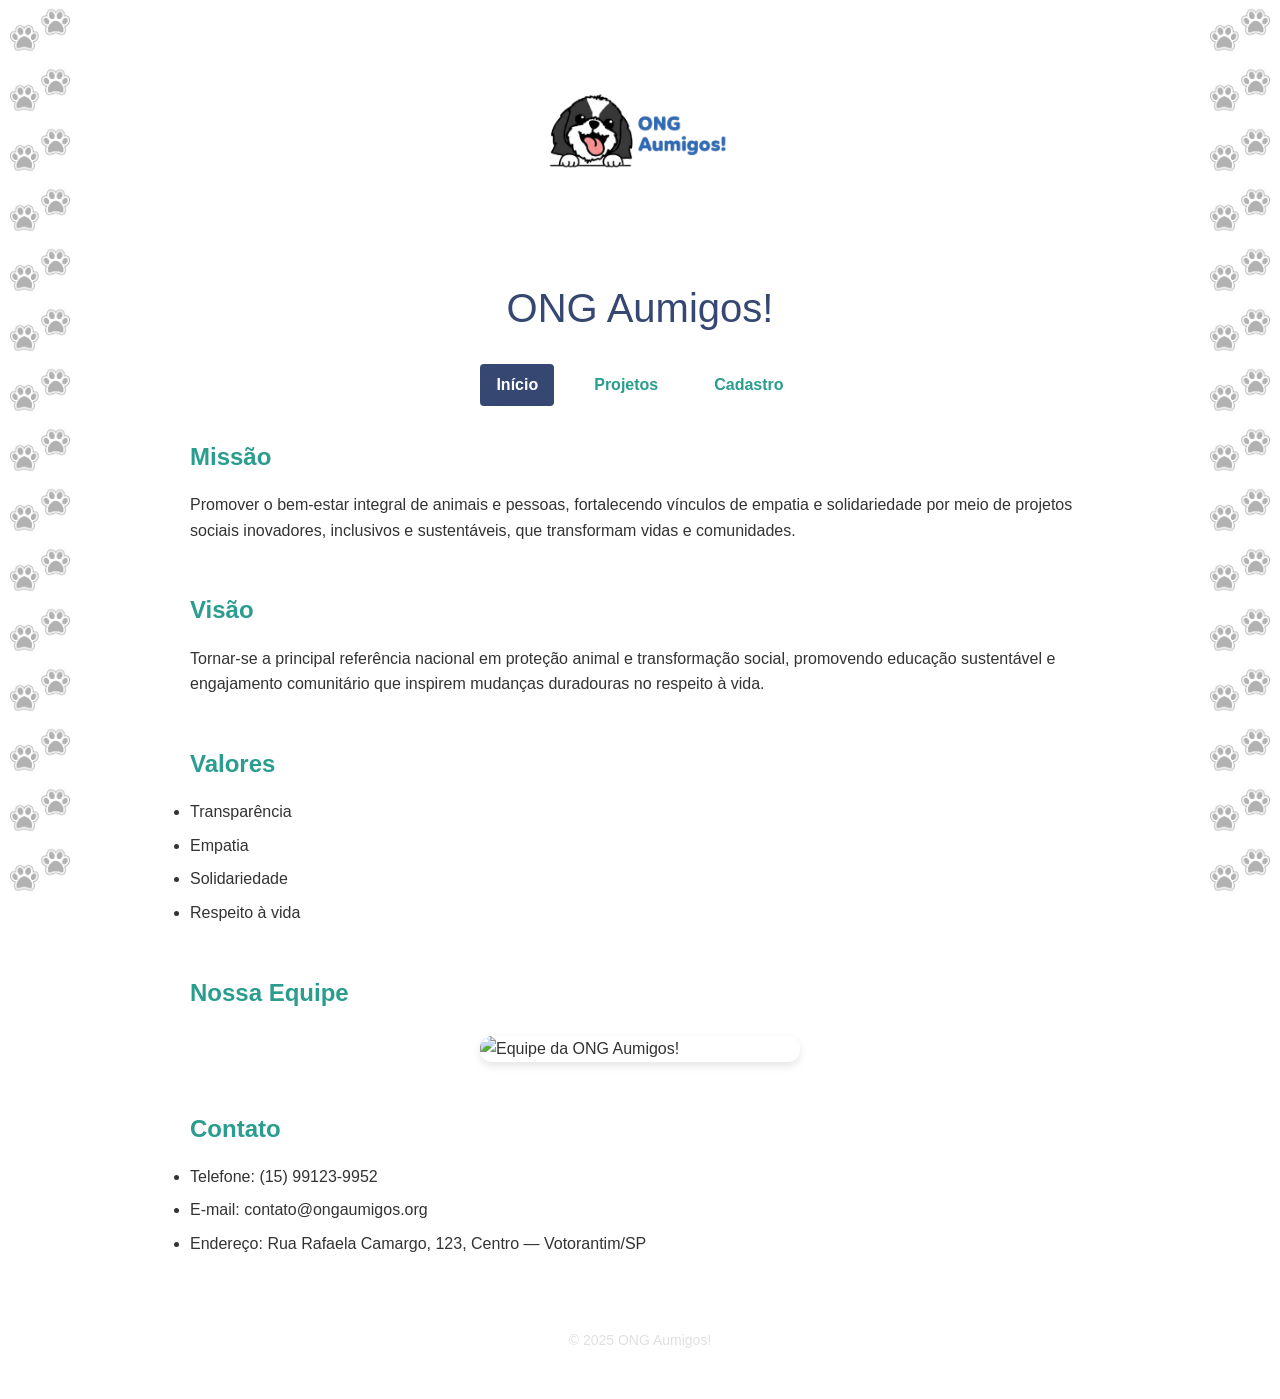
==== index.html @ e33ae177 "feat: adiciona fase 4 com deploy e documentação final" ====
<!DOCTYPE html>
<html lang="pt-br">
<head>
  <meta charset="UTF-8">
  <title>ONG Aumigos! | Início</title>
  <meta name="viewport" content="width=device-width, initial-scale=1.0">
  <meta name="description" content="Conheça a ONG Aumigos!, missão, visão, valores e oportunidades de engajamento.">
  <link rel="stylesheet" href="assets/css/estilo.css">
  <link rel="stylesheet" href="assets/css/componentes.css">
  <link rel="stylesheet" href="assets/css/spa-validation.css">


</head>
<body>
  <header>
    <img src="assets/images/logo-ong-aumigos.png" alt="Logo ONG Aumigos!" width="150">
    <h1>ONG Aumigos!</h1>
    
    <nav>
      <ul>
        <li><a href="#" data-page="index" class="active">Início</a></li>
        <li><a href="#" data-page="projetos">Projetos</a></li>
        <li><a href="#" data-page="cadastro">Cadastro</a></li>
      </ul>
    </nav>
  </header>

  <main id="app-content">
    <section>
      <h2>Missão</h2>
      <p>Promover o bem-estar integral de animais e pessoas, fortalecendo vínculos de empatia e solidariedade por meio de projetos sociais inovadores, inclusivos e sustentáveis, que transformam vidas e comunidades.</p>
      
      <h2>Visão</h2>
      <p>Tornar-se a principal referência nacional em proteção animal e transformação social, promovendo educação sustentável e engajamento comunitário que inspirem mudanças duradouras no respeito à vida.</p>
      
      <h2>Valores</h2>
      <ul>
        <li>Transparência</li>
        <li>Empatia</li>
        <li>Solidariedade</li>
        <li>Respeito à vida</li>
      </ul>
      
      <h2>Nossa Equipe</h2>
      <img src="assets/images/equipe.jpg" alt="Equipe da ONG Aumigos!" width="400">
    </section>
    
    <section>
      <h2>Contato</h2>
      <ul>
        <li>Telefone: (15) 99123-9952</li>
        <li>E-mail: contato@ongaumigos.org</li>
        <li>Endereço: Rua Rafaela Camargo, 123, Centro — Votorantim/SP</li>
      </ul>
    </section>
  </main>

  <footer>
    <p>&copy; 2025 ONG Aumigos!</p>
  </footer>

  <script src="assets/js/main.js"></script>
  <script src="assets/js/spa.js"></script>
  <script src="assets/js/form-validation.js"></script>
  <script src="assets/js/templates.js"></script>

</body>
</html>
---- assets/css/estilo.css ----
/**
 * style.css
 * CSS Unificado para ONG Aumigos! (SPA)
 * Contém estilos base e específicos para index, projetos e cadastro.
 */

/* ========================================================================= */
/* 1. ESTILOS GLOBAIS (BASE) - Aplicáveis a todas as páginas                  */
/* ========================================================================= */

@font-face {
  font-family: 'Lemon Milk';
  src: url('../fonts/LEMONMILK-Medium.otf') format('opentype');
  font-weight: 500;
  font-style: normal;
}

/* Variáveis para Design System */
:root {
  --cor-primaria: #364872;
  --cor-secundaria: #2a9d8f;
  --cor-terciaria: #f5f5f5;
  --cor-quaternaria: #e0e0e0;
  --cor-quinta: #333333;
  --cor-fundo: #ffffff;
  
  /* Variáveis de validação adicionadas para consistência */
  --cor-error: #e63946;
  --cor-success: #2a9d8f;
  --cor-text-secondary: #626c7c;

  --fonte-lemonmilk: 'Lemon Milk', sans-serif;
  --fonte-base: 'Segoe UI', Tahoma, Geneva, Verdana, sans-serif;
  --fonte-xs: 0.75rem;
  --fonte-sm: 0.875rem;
  --fonte-md: 1rem;
  --fonte-lg: 1.25rem;
  --fonte-xl: 1.5rem;

  --espaco-4: 4px; 
  --espaco-8: 8px;
  --espaco-16: 16px;
  --espaco-24: 24px;
  --espaco-32: 32px;
  --espaco-48: 48px;
  --espaco-64: 64px;
}

/* Reset */
* {
  box-sizing: border-box;
  margin: 0;
  padding: 0;
}

body {
  font-family: var(--fonte-base);
  font-size: var(--fonte-md);
  background-color: var(--cor-fundo);
  color: var(--cor-quinta);
  line-height: 1.6;
  padding: var(--espaco-24);
  position: relative;
}

/* Marcas de pata laterais - padrão vertical */
body::before, body::after {
  content: "";
  position: fixed;
  top: 0;
  width: 80px;
  height: 100vh;
  background-image: url('../images/marca-pata.png');
  background-repeat: repeat-y;
  background-position: center;
  background-size: 60px auto;
  opacity: 0.3;
  filter: brightness(0.6);
  pointer-events: none;
  z-index: 0;
}

body::before { left: 0; }
body::after { right: 0; }

main, header, footer {
  position: relative;
  z-index: 1;
}

/* Título principal */
h1 {
  font-family: var(--fonte-lemonmilk);
  color: var(--cor-primaria);
  text-align: center;
  font-weight: 500;
  font-size: 2.5rem;
  margin-bottom: var(--espaco-24);
}

/* Logo centralizada */
header img {
  display: block;
  margin: 0 auto var(--espaco-32);
  max-width: 220px;
  width: 100%;
}

/* Footer */
footer {
  text-align: center;
  color: var(--cor-quaternaria);
  font-size: var(--fonte-sm);
  padding: var(--espaco-24) 0;
  margin-top: var(--espaco-32);
  background-color: var(--cor-fundo);
}


/* ========================================================================= */
/* 2. ESTILOS ESPECÍFICOS DA PÁGINA INDEX E PROJETOS                         */
/* ========================================================================= */

/* Container de seção (Usado em Index e Projetos) */
main section {
  max-width: 900px;
  margin: 0 auto var(--espaco-48);
}

main section h2 {
  font-size: var(--fonte-xl);
  font-weight: 700;
  margin-bottom: var(--espaco-16);
  color: var(--cor-secundaria);
}

main section p,
main section ul {
  font-size: var(--fonte-md);
  margin-bottom: var(--espaco-16);
}

main section ul li {
  margin-bottom: var(--espaco-8);
}

/* Imagens institucionais (Usadas em Index) */
main section img {
  display: block;
  margin: var(--espaco-24) auto;
  max-width: 320px; /* Estilo do Index */
  width: 100%;
  border-radius: 12px;
  box-shadow: 0 4px 8px rgba(0,0,0,0.10);
}

/* Estilos Adicionais do Projetos */
main section h3 {
  font-size: var(--fonte-lg);
  margin-top: var(--espaco-24);
  margin-bottom: var(--espaco-8);
  color: var(--cor-primaria);
  font-weight: 600;
}

/* Estilos para Vídeos do Projetos */
main section video {
  display: block;
  margin: var(--espaco-24) auto;
  max-width: 400px; /* Mais largo que a imagem padrão */
  width: 100%;
  border-radius: 12px;
  box-shadow: 0 4px 8px rgba(0,0,0,0.10);
}


/* ========================================================================= */
/* 3. ESTILOS ESPECÍFICOS DA PÁGINA CADASTRO (FORMULÁRIO)                    */
/* ========================================================================= */

/* Imagem do cachorro com óculos (Cadastro) */
main > img {
  display: block;
  margin: 0 auto var(--espaco-24);
  max-width: 320px;
  width: 100%;
  border-radius: 12px;
  box-shadow: 0 4px 8px rgba(0,0,0,0.10);
}

/* Container do Formulário */
form[data-validate-form] {
  max-width: 600px;
  margin: 0 auto var(--espaco-32);
  background: var(--cor-terciaria);
  padding: var(--espaco-24);
  border-radius: 12px;
  box-shadow: 0 4px 10px rgba(0,0,0,0.08);
}

fieldset {
  border: 1px solid var(--cor-quaternaria);
  border-radius: 8px;
  margin-bottom: var(--espaco-24);
  padding: var(--espaco-16);
  min-width: 0;
}

legend {
  font-size: var(--fonte-lg);
  font-weight: 700;
  color: var(--cor-secundaria);
  padding: 0 8px;
}

label {
  display: block;
  margin-bottom: var(--espaco-8);
  font-weight: 600;
  color: var(--cor-quinta);
  font-size: var(--fonte-md);
}

input[type="text"],
input[type="email"],
input[type="date"],
input[type="tel"],
select {
  width: 100%;
  padding: var(--espaco-8);
  border: 1px solid var(--cor-quaternaria);
  border-radius: 6px;
  font-size: var(--fonte-md);
  margin-bottom: var(--espaco-16);
  transition: border-color 0.3s ease;
  font-family: var(--fonte-base);
  background: #fff;
  box-sizing: border-box;
  display: block;
}

input:focus,
select:focus {
  border-color: var(--cor-primaria);
  outline: none;
}

button[type="submit"] {
  background-color: var(--cor-primaria);
  color: white;
  font-weight: 700;
  font-size: var(--fonte-md);
  border: none;
  padding: var(--espaco-8) var(--espaco-24);
  border-radius: 8px;
  cursor: pointer;
  transition: background-color 0.3s ease;
  margin-top: var(--espaco-16);
  display: block;
  width: 100%;
  max-width: 220px;
  margin-left: auto;
  margin-right: auto;
}

button[type="submit"]:hover,
button[type="submit"]:focus {
  background-color: var(--cor-secundaria);
  outline: none;
}


/* ========================================================================= */
/* 4. ESTILOS RESPONSIVOS (@MEDIA)                                           */
/* ========================================================================= */

@media (max-width: 768px) {
  /* Estilos Globais */
  body {
    padding: var(--espaco-16);
  }
  h1 {
    font-size: 1.5rem;
  }
  body::before, body::after {
    width: 40px;
    background-size: 30px auto;
  }

  /* Estilos Específicos de Conteúdo (Index/Projetos) */
  main section {
    padding: 0 var(--espaco-16);
  }
  main section img, 
  main section video,
  main > img /* Imagem do Cadastro */ {
    max-width: 220px;
  }

  /* Estilos Específicos de Formulário (Cadastro) */
  form[data-validate-form] {
    padding: var(--espaco-16);
  }
}
---- assets/css/componentes.css ----
/* Navbar principal com submenu dropdown feito com CSS */
header nav {
  position: relative;
}

/* Lista principal */
header nav ul {
  display: flex;
  justify-content: center;
  /* CORREÇÃO: Usando variáveis */
  gap: var(--espaco-24);
  list-style: none;
  padding-left: 0;
  /* CORREÇÃO: Usando variáveis */
  margin-bottom: var(--espaco-32);
}

header nav ul li {
  position: relative;
}

header nav ul li a {
  text-decoration: none;
  color: var(--cor-secundaria);
  font-weight: 600;
  /* CORREÇÃO: Usando variáveis */
  padding: var(--espaco-8) var(--espaco-16);
  display: inline-block;
  border-radius: 4px;
  transition: background-color 0.3s ease;
}

/* Efeito hover e foco nos links */
header nav ul li a:hover,
header nav ul li a:focus {
  background-color: var(--cor-primaria);
  color: white;
  outline: none;
}

/* Link ativo na navegação - Centralizado aqui */
header nav ul li a.active {
  background-color: var(--cor-primaria);
  color: #fff;
}

/* Submenu dropdown */
header nav ul li ul.submenu {
  display: none;
  position: absolute;
  top: 100%;
  left: 0;
  background: var(--cor-fundo);
  border-radius: 8px;
  box-shadow: 0 4px 8px rgba(0,0,0,0.1);
  min-width: 160px;
  padding: 8px 0;
  z-index: 100;
}

header nav ul li:hover > ul.submenu,
header nav ul li:focus-within > ul.submenu {
  display: block;
}

header nav ul li ul.submenu li a {
  padding: 8px 20px;
  color: var(--cor-quinta);
  display: block;
}

/* Hover e foco submenu */
header nav ul li ul.submenu li a:hover,
header nav ul li ul.submenu li a:focus {
  background-color: var(--cor-secundaria);
  color: white;
}

/* Menu hambúrguer mobile (CSS checkbox hack) */
.menu-toggle {
  display: none;
}

.menu-toggle-label {
  display: none;
  position: absolute;
  top: 18px;
  right: 20px;
  width: 30px;
  height: 25px;
  cursor: pointer;
  flex-direction: column;
  justify-content: space-between;
  z-index: 250;
}

.menu-toggle-label span {
  display: block;
  height: 3px;
  background-color: var(--cor-secundaria);
  border-radius: 3px;
  transition: all 0.3s ease;
}

/* Mostrar menu e transformar ícone ao clicar */
.menu-toggle:checked + .menu-toggle-label + nav ul {
  display: flex !important;
}

.menu-toggle:checked + .menu-toggle-label span:nth-child(1) {
  transform: rotate(45deg) translate(5px, 5px);
}

.menu-toggle:checked + .menu-toggle-label span:nth-child(2) {
  opacity: 0;
}

.menu-toggle:checked + .menu-toggle-label span:nth-child(3) {
  transform: rotate(-45deg) translate(5px, -5px);
}

/* CSS mobile */
@media (max-width: 768px) {
  header nav ul {
    display: none !important;
    flex-direction: column;
    position: absolute;
    top: 60px;
    right: 20px;
    background: var(--cor-fundo);
    border-radius: 10px;
    padding: 16px;
    box-shadow: 0 6px 12px rgba(0,0,0,0.15);
    width: 180px;
  }
  header nav ul li ul.submenu {
    position: static;
    box-shadow: none;
    padding-left: 20px;
    background: none;
    border-radius: 0;
  }
  .menu-toggle-label {
    display: flex;
  }
}

/* Botões com estados */
button,
input[type="submit"] {
  background-color: var(--cor-primaria);
  color: white;
  border: none;
  padding: var(--espaco-8) var(--espaco-24);
  font-weight: 700;
  font-size: var(--fonte-md);
  border-radius: 6px;
  cursor: pointer;
  transition: background-color 0.3s ease;
}

button:hover,
button:focus,
input[type="submit"]:hover,
input[type="submit"]:focus {
  background-color: var(--cor-secundaria);
  outline: none;
}

button:active,
input[type="submit"]:active {
  background-color: var(--cor-primaria);
  filter: brightness(0.85);
}

button:disabled,
input[type="submit"]:disabled {
  background-color: var(--cor-quaternaria);
  cursor: not-allowed;
}

/* Validação visual em formulários */
input:invalid {
  border-color: #e63946;
}
input:valid {
  border-color: var(--cor-primaria);
}

/* Alertas */
.alert {
  padding: 16px;
  border-radius: 6px;
  background-color: #f8d7da;
  color: #721c24;
  border: 1px solid #f5c6cb;
  margin-bottom: var(--espaco-24);
}

/* Toasts */
.toast {
  position: fixed;
  bottom: var(--espaco-24);
  right: var(--espaco-24);
  background-color: #d1ecf1;
  color: #0c5460;
  padding: 12px 20px;
  border-radius: 8px;
  box-shadow: 0 2px 8px rgba(0,0,0,0.15);
}

/* Modal com CSS :target */
.modal {
  display: none;
  position: fixed;
  top: 0; left: 0;
  width: 100%; height: 100%;
  background: rgba(0,0,0,0.5);
  justify-content: center;
  align-items: center;
  z-index: 200;
}

.modal:target {
  display: flex;
}

.modal-content {
  background: white;
  padding: var(--espaco-24);
  border-radius: 12px;
  max-width: 500px;
  width: 90%;
  box-shadow: 0 6px 12px rgba(0,0,0,0.25);
}

/* Badges e tags estilizadas */
.badge,
.tag {
  display: inline-block;
  padding: 4px 12px;
  margin: 4px 4px 4px 0;
  font-size: 0.875rem;
  font-weight: 600;
  border-radius: 20px;
  color: white;
  background-color: var(--cor-secundaria);
  user-select: none;
  transition: background-color 0.3s ease;
}

.badge:hover,
.tag:hover {
  background-color: var(--cor-primaria);
  cursor: default;
}
---- assets/css/spa-validation.css ----
/* Estilos para mensagens de erro de validação e componentes SPA */

/* Mensagens de erro em campos de formulário */
input.error,
select.error,
textarea.error {
  border-color: var(--cor-error, #e63946) !important;
  background-color: rgba(230, 57, 70, 0.05);
}

.error-message {
  display: block;
  color: var(--cor-error, #e63946);
  font-size: var(--fonte-sm, 0.875rem);
  margin-top: var(--espaco-4, 4px);
  margin-bottom: var(--espaco-8, 8px);
  font-weight: 500;
  animation: slideDown 0.3s ease;
}

@keyframes slideDown {
  from {
    opacity: 0;
    transform: translateY(-10px);
  }
  to {
    opacity: 1;
    transform: translateY(0);
  }
}

/* Loading do SPA */
.loading {
  display: flex;
  align-items: center;
  justify-content: center;
  min-height: 400px;
  font-size: var(--fonte-lg, 1.25rem);
  color: var(--cor-text-secondary, #626c7c);
}

.loading::after {
  content: '';
  width: 40px;
  height: 40px;
  margin-left: 16px;
  border: 4px solid var(--cor-quaternaria, #e0e0e0);
  border-top-color: var(--cor-primaria, #364872);
  border-radius: 50%;
  animation: spin 0.8s linear infinite;
}

@keyframes spin {
  to {
    transform: rotate(360deg);
  }
}

/* Erro de página não encontrada */
.error-page {
  display: flex;
  flex-direction: column;
  align-items: center;
  justify-content: center;
  min-height: 400px;
  text-align: center;
  color: var(--cor-error, #e63946);
  font-size: var(--fonte-xl, 1.5rem);
  font-weight: 600;
}

/* Link ativo na navegação */
nav a.active {
  background-color: var(--cor-primaria, #364872);
  color: white;
}

/* Transições suaves entre páginas */
#app-content,
main {
  animation: fadeIn 0.4s ease;
}

@keyframes fadeIn {
  from {
    opacity: 0;
    transform: translateY(10px);
  }
  to {
    opacity: 1;
    transform: translateY(0);
  }
}

/* Estilo de sucesso para campos válidos */
input:not(.error):valid,
select:not(.error):valid {
  border-color: var(--cor-success, #2a9d8f);
}

/* Feedback visual ao focar campo com erro */
input.error:focus,
select.error:focus,
textarea.error:focus {
  box-shadow: 0 0 0 3px rgba(230, 57, 70, 0.2);
  outline: none;
}

/* Mensagem de sucesso (opcional para feedback positivo) */
.success-message {
  display: block;
  color: var(--cor-success, #2a9d8f);
  font-size: var(--fonte-sm, 0.875rem);
  margin-top: var(--espaco-4, 4px);
  margin-bottom: var(--espaco-8, 8px);
  font-weight: 500;
}

/* Botão de submit desabilitado durante validação */
button[type="submit"]:disabled {
  opacity: 0.6;
  cursor: not-allowed;
  pointer-events: none;
}

/* Responsividade */
@media (max-width: 768px) {
  .error-message {
    font-size: var(--fonte-xs, 0.75rem);
  }

  .loading {
    min-height: 300px;
    font-size: var(--fonte-md, 1rem);
  }

  .loading::after {
    width: 30px;
    height: 30px;
    margin-left: 12px;
  }
}
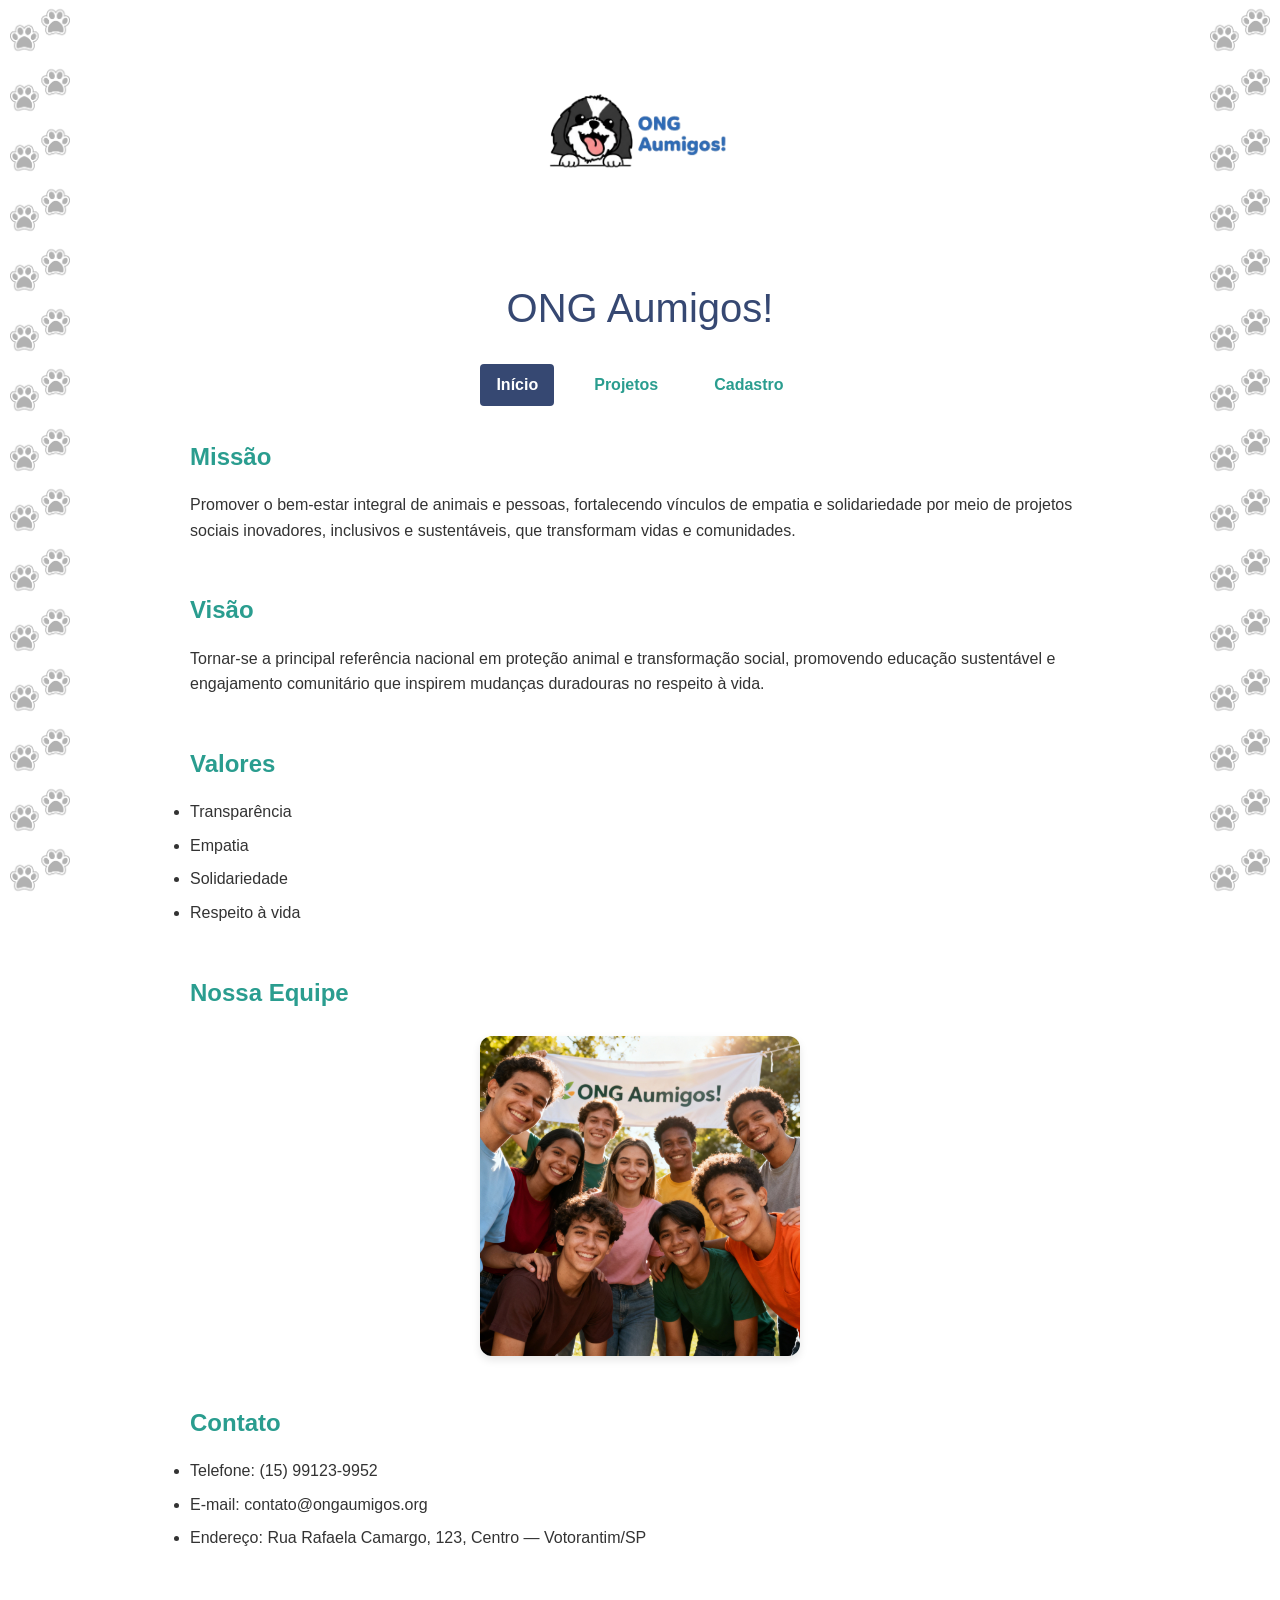
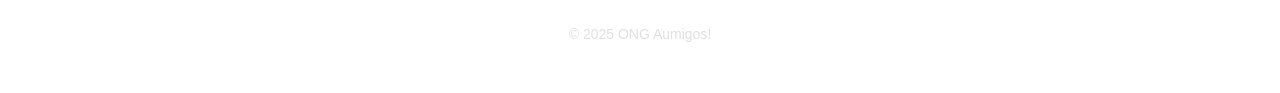
==== commit 08c98124: "feat: atualiza menu hamburguer" ====
--- a/index.html
+++ b/index.html
@@ -16,13 +16,15 @@
     <img src="assets/images/logo-ong-aumigos.png" alt="Logo ONG Aumigos!" width="150">
     <h1>ONG Aumigos!</h1>
     
-    <nav>
-      <ul>
-        <li><a href="#" data-page="index" class="active">Início</a></li>
+    <nav class="nav">
+      <button class="menu-toggle" aria-label="Abrir menu">&#9776;</button>
+        <ul class="nav-list">
+        <li><a href="#" data-page="index">Início</a></li>
         <li><a href="#" data-page="projetos">Projetos</a></li>
         <li><a href="#" data-page="cadastro">Cadastro</a></li>
-      </ul>
+        </ul>
     </nav>
+
   </header>
 
   <main id="app-content">
--- a/assets/css/estilo.css
+++ b/assets/css/estilo.css
@@ -1,5 +1,5 @@
 /**
- * style.css
+ * estilo.css
  * CSS Unificado para ONG Aumigos! (SPA)
  * Contém estilos base e específicos para index, projetos e cadastro.
  */
@@ -301,4 +301,48 @@
   form[data-validate-form] {
     padding: var(--espaco-16);
   }
+.nav {
+  position: relative;
+}
+.menu-toggle {
+  display: none;
+  font-size: 2.2rem;
+  background: none;
+  border: none;
+  cursor: pointer;
+  color: var(--cor-primaria, #364872);
+}
+.nav-list {
+  display: flex;
+  gap: 18px;
+  list-style: none;
+  padding: 0;
+}
+@media (max-width: 700px) {
+  .menu-toggle {
+    display: block;
+    position: absolute;
+    right: 15px;
+    top: 10px;
+    z-index: 2;
+  }
+  .nav-list {
+    display: none;
+    flex-direction: column;
+    background: #fff;
+    position: absolute;
+    width: 100%;
+    left: 0;
+    top: 52px;
+    border-bottom: 1px solid #eee;
+    box-shadow: 0 8px 16px rgba(0,0,0,0.08);
+  }
+  .nav-list.open {
+    display: flex;
+  }
+  .nav-list li {
+    margin: 12px 0;
+    text-align: center;
+  }
+}
 }
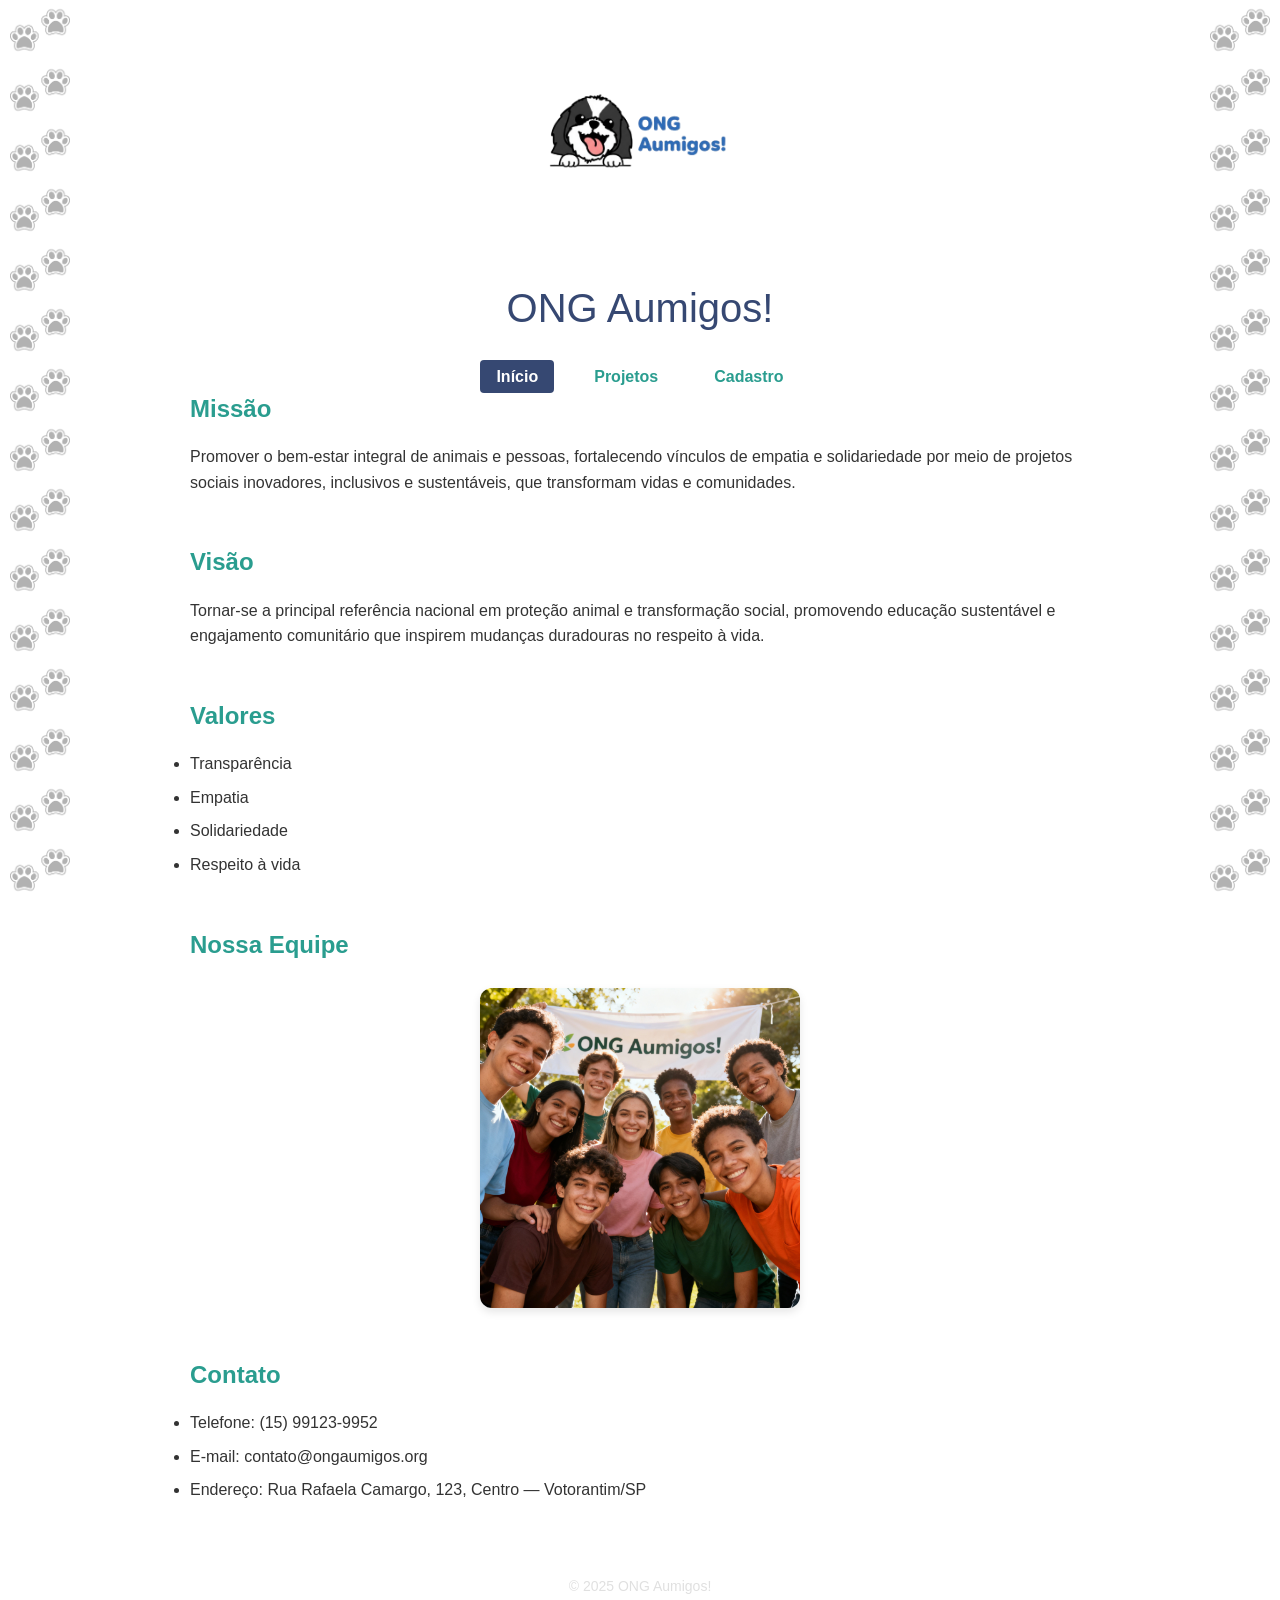
==== commit 0d9e6c37: "Atualiza index.html e arquivos da pasta assets" ====
--- a/index.html
+++ b/index.html
@@ -5,36 +5,41 @@
   <title>ONG Aumigos! | Início</title>
   <meta name="viewport" content="width=device-width, initial-scale=1.0">
   <meta name="description" content="Conheça a ONG Aumigos!, missão, visão, valores e oportunidades de engajamento.">
+  
+  <!-- Estilos principais -->
   <link rel="stylesheet" href="assets/css/estilo.css">
   <link rel="stylesheet" href="assets/css/componentes.css">
   <link rel="stylesheet" href="assets/css/spa-validation.css">
+</head>
 
-
-</head>
 <body>
   <header>
-    <img src="assets/images/logo-ong-aumigos.png" alt="Logo ONG Aumigos!" width="150">
-    <h1>ONG Aumigos!</h1>
-    
-    <nav class="nav">
-      <button class="menu-toggle" aria-label="Abrir menu">&#9776;</button>
-        <ul class="nav-list">
-        <li><a href="#" data-page="index">Início</a></li>
-        <li><a href="#" data-page="projetos">Projetos</a></li>
-        <li><a href="#" data-page="cadastro">Cadastro</a></li>
-        </ul>
-    </nav>
+    <div class="header-container">
+      <img src="assets/images/logo-ong-aumigos.png" alt="Logo ONG Aumigos!" class="logo" width="150">
+      <h1>ONG Aumigos!</h1>
 
+     <!-- Wrapper do menu -->
+  <div class="menu-wrapper">
+    <button class="menu-toggle" aria-label="Abrir menu">☰</button>
+    <ul class="nav-list">
+      <li><a href="#" data-page="index" class="active">Início</a></li>
+      <li><a href="#" data-page="projetos">Projetos</a></li>
+      <li><a href="#" data-page="cadastro">Cadastro</a></li>
+    </ul>
+  </div>
+
+    </div>
   </header>
 
+  <!-- Conteúdo dinâmico da SPA -->
   <main id="app-content">
     <section>
       <h2>Missão</h2>
-      <p>Promover o bem-estar integral de animais e pessoas, fortalecendo vínculos de empatia e solidariedade por meio de projetos sociais inovadores, inclusivos e sustentáveis, que transformam vidas e comunidades.</p>
-      
+      <p>Promover o bem-estar integral de animais e pessoas, fortalecendo vínculos de empatia e solidariedade por meio de projetos sociais inovadores, inclusivos e sustentáveis.</p>
+
       <h2>Visão</h2>
-      <p>Tornar-se a principal referência nacional em proteção animal e transformação social, promovendo educação sustentável e engajamento comunitário que inspirem mudanças duradouras no respeito à vida.</p>
-      
+      <p>Tornar-se a principal referência nacional em proteção animal e transformação social, promovendo educação sustentável e engajamento comunitário.</p>
+
       <h2>Valores</h2>
       <ul>
         <li>Transparência</li>
@@ -42,17 +47,17 @@
         <li>Solidariedade</li>
         <li>Respeito à vida</li>
       </ul>
-      
+
       <h2>Nossa Equipe</h2>
       <img src="assets/images/equipe.jpg" alt="Equipe da ONG Aumigos!" width="400">
     </section>
-    
+
     <section>
       <h2>Contato</h2>
       <ul>
-        <li>Telefone: (15) 99123-9952</li>
-        <li>E-mail: contato@ongaumigos.org</li>
-        <li>Endereço: Rua Rafaela Camargo, 123, Centro — Votorantim/SP</li>
+        <li>📞 Telefone: (15) 99123-9952</li>
+        <li>📧 E-mail: contato@ongaumigos.org</li>
+        <li>📍 Endereço: Rua Rafaela Camargo, 123, Centro — Votorantim/SP</li>
       </ul>
     </section>
   </main>
@@ -61,10 +66,10 @@
     <p>&copy; 2025 ONG Aumigos!</p>
   </footer>
 
-  <script src="assets/js/main.js"></script>
+  <!-- Scripts principais (ordem importa) -->
+  <script src="assets/js/templates.js"></script>
   <script src="assets/js/spa.js"></script>
   <script src="assets/js/form-validation.js"></script>
-  <script src="assets/js/templates.js"></script>
-
+  <script src="assets/js/main.js"></script>
 </body>
-</html>+</html>
--- a/assets/css/estilo.css
+++ b/assets/css/estilo.css
@@ -5,7 +5,7 @@
  */
 
 /* ========================================================================= */
-/* 1. ESTILOS GLOBAIS (BASE) - Aplicáveis a todas as páginas                  */
+/* 1. ESTILOS GLOBAIS (BASE) - Aplicáveis a todas as páginas                 */
 /* ========================================================================= */
 
 @font-face {
@@ -15,7 +15,7 @@
   font-style: normal;
 }
 
-/* Variáveis para Design System */
+/* Variáveis de Design System */
 :root {
   --cor-primaria: #364872;
   --cor-secundaria: #2a9d8f;
@@ -23,8 +23,7 @@
   --cor-quaternaria: #e0e0e0;
   --cor-quinta: #333333;
   --cor-fundo: #ffffff;
-  
-  /* Variáveis de validação adicionadas para consistência */
+
   --cor-error: #e63946;
   --cor-success: #2a9d8f;
   --cor-text-secondary: #626c7c;
@@ -37,7 +36,7 @@
   --fonte-lg: 1.25rem;
   --fonte-xl: 1.5rem;
 
-  --espaco-4: 4px; 
+  --espaco-4: 4px;
   --espaco-8: 8px;
   --espaco-16: 16px;
   --espaco-24: 24px;
@@ -63,7 +62,7 @@
   position: relative;
 }
 
-/* Marcas de pata laterais - padrão vertical */
+/* Marcas de pata laterais */
 body::before, body::after {
   content: "";
   position: fixed;
@@ -99,7 +98,7 @@
 }
 
 /* Logo centralizada */
-header img {
+header img.logo {
   display: block;
   margin: 0 auto var(--espaco-32);
   max-width: 220px;
@@ -116,12 +115,61 @@
   background-color: var(--cor-fundo);
 }
 
-
-/* ========================================================================= */
-/* 2. ESTILOS ESPECÍFICOS DA PÁGINA INDEX E PROJETOS                         */
-/* ========================================================================= */
-
-/* Container de seção (Usado em Index e Projetos) */
+/* ========================================================================= */
+/* 2. ESTILOS DE NAVEGAÇÃO (HEADER)                                         */
+/* ========================================================================= */
+
+.nav {
+  position: relative;
+}
+
+.nav-list {
+  display: flex;
+  justify-content: center;
+  gap: var(--espaco-24);
+  list-style: none;
+  padding: 0;
+}
+
+.nav-list li a {
+  text-decoration: none;
+  color: var(--cor-secundaria);
+  font-weight: 600;
+  padding: var(--espaco-8) var(--espaco-16);
+  border-radius: 4px;
+  transition: background-color 0.3s ease;
+}
+
+.nav-list li a:hover,
+.nav-list li a:focus {
+  background-color: var(--cor-primaria);
+  color: white;
+  outline: none;
+}
+
+.nav-list li a.active {
+  background-color: var(--cor-primaria);
+  color: #fff;
+}
+
+/* Menu hamburger */
+.menu-toggle {
+  display: none;
+  font-size: 2rem;
+  background: none;
+  border: none;
+  cursor: pointer;
+  color: var(--cor-secundaria);
+  position: absolute;
+  top: 18px;
+  right: 20px;
+  z-index: 200;
+}
+
+/* ========================================================================= */
+/* 3. ESTILOS PARA SEÇÕES (INDEX / PROJETOS)                                */
+/* ========================================================================= */
+
 main section {
   max-width: 900px;
   margin: 0 auto var(--espaco-48);
@@ -144,17 +192,18 @@
   margin-bottom: var(--espaco-8);
 }
 
-/* Imagens institucionais (Usadas em Index) */
-main section img {
+/* Imagens e vídeos institucionais */
+main section img,
+main section video,
+main > img {
   display: block;
   margin: var(--espaco-24) auto;
-  max-width: 320px; /* Estilo do Index */
+  max-width: 320px;
   width: 100%;
   border-radius: 12px;
   box-shadow: 0 4px 8px rgba(0,0,0,0.10);
 }
 
-/* Estilos Adicionais do Projetos */
 main section h3 {
   font-size: var(--fonte-lg);
   margin-top: var(--espaco-24);
@@ -163,32 +212,10 @@
   font-weight: 600;
 }
 
-/* Estilos para Vídeos do Projetos */
-main section video {
-  display: block;
-  margin: var(--espaco-24) auto;
-  max-width: 400px; /* Mais largo que a imagem padrão */
-  width: 100%;
-  border-radius: 12px;
-  box-shadow: 0 4px 8px rgba(0,0,0,0.10);
-}
-
-
-/* ========================================================================= */
-/* 3. ESTILOS ESPECÍFICOS DA PÁGINA CADASTRO (FORMULÁRIO)                    */
-/* ========================================================================= */
-
-/* Imagem do cachorro com óculos (Cadastro) */
-main > img {
-  display: block;
-  margin: 0 auto var(--espaco-24);
-  max-width: 320px;
-  width: 100%;
-  border-radius: 12px;
-  box-shadow: 0 4px 8px rgba(0,0,0,0.10);
-}
-
-/* Container do Formulário */
+/* ========================================================================= */
+/* 4. ESTILOS DE FORMULÁRIO (CADASTRO)                                       */
+/* ========================================================================= */
+
 form[data-validate-form] {
   max-width: 600px;
   margin: 0 auto var(--espaco-32);
@@ -203,7 +230,6 @@
   border-radius: 8px;
   margin-bottom: var(--espaco-24);
   padding: var(--espaco-16);
-  min-width: 0;
 }
 
 legend {
@@ -235,8 +261,8 @@
   transition: border-color 0.3s ease;
   font-family: var(--fonte-base);
   background: #fff;
+  display: block;
   box-sizing: border-box;
-  display: block;
 }
 
 input:focus,
@@ -269,80 +295,65 @@
   outline: none;
 }
 
-
-/* ========================================================================= */
-/* 4. ESTILOS RESPONSIVOS (@MEDIA)                                           */
+/* ========================================================================= */
+/* 5. RESPONSIVIDADE                                                         */
 /* ========================================================================= */
 
 @media (max-width: 768px) {
-  /* Estilos Globais */
+
   body {
     padding: var(--espaco-16);
   }
+
   h1 {
     font-size: 1.5rem;
   }
+
   body::before, body::after {
     width: 40px;
     background-size: 30px auto;
   }
 
-  /* Estilos Específicos de Conteúdo (Index/Projetos) */
   main section {
     padding: 0 var(--espaco-16);
   }
+
   main section img, 
   main section video,
-  main > img /* Imagem do Cadastro */ {
+  main > img {
     max-width: 220px;
   }
 
-  /* Estilos Específicos de Formulário (Cadastro) */
   form[data-validate-form] {
     padding: var(--espaco-16);
   }
-.nav {
-  position: relative;
-}
-.menu-toggle {
-  display: none;
-  font-size: 2.2rem;
-  background: none;
-  border: none;
-  cursor: pointer;
-  color: var(--cor-primaria, #364872);
-}
-.nav-list {
-  display: flex;
-  gap: 18px;
-  list-style: none;
-  padding: 0;
-}
-@media (max-width: 700px) {
+
+  /* Menu mobile */
   .menu-toggle {
     display: block;
-    position: absolute;
-    right: 15px;
-    top: 10px;
-    z-index: 2;
-  }
+  }
+
   .nav-list {
     display: none;
     flex-direction: column;
-    background: #fff;
     position: absolute;
+    top: 60px;
+    left: 0;
     width: 100%;
-    left: 0;
-    top: 52px;
-    border-bottom: 1px solid #eee;
+    background: var(--cor-fundo);
+    border-bottom: 1px solid var(--cor-quaternaria);
     box-shadow: 0 8px 16px rgba(0,0,0,0.08);
-  }
+    padding: 16px 0;
+    z-index: 201;
+  }
+
   .nav-list.open {
     display: flex;
   }
+
   .nav-list li {
     margin: 12px 0;
     text-align: center;
   }
-}
-}+
+}
--- a/assets/css/componentes.css
+++ b/assets/css/componentes.css
@@ -1,17 +1,20 @@
-/* Navbar principal com submenu dropdown feito com CSS */
+/* ========================================================================= */
+/* COMPONENTES.CSS - ONG Aumigos!                                            */
+/* ========================================================================= */
+
+/* =========================== */
+/* 1. NAVBAR E SUBMENU         */
+/* =========================== */
 header nav {
   position: relative;
 }
 
-/* Lista principal */
 header nav ul {
   display: flex;
   justify-content: center;
-  /* CORREÇÃO: Usando variáveis */
   gap: var(--espaco-24);
   list-style: none;
   padding-left: 0;
-  /* CORREÇÃO: Usando variáveis */
   margin-bottom: var(--espaco-32);
 }
 
@@ -23,14 +26,12 @@
   text-decoration: none;
   color: var(--cor-secundaria);
   font-weight: 600;
-  /* CORREÇÃO: Usando variáveis */
   padding: var(--espaco-8) var(--espaco-16);
   display: inline-block;
   border-radius: 4px;
   transition: background-color 0.3s ease;
 }
 
-/* Efeito hover e foco nos links */
 header nav ul li a:hover,
 header nav ul li a:focus {
   background-color: var(--cor-primaria);
@@ -38,10 +39,9 @@
   outline: none;
 }
 
-/* Link ativo na navegação - Centralizado aqui */
 header nav ul li a.active {
   background-color: var(--cor-primaria);
-  color: #fff;
+  color: white;
 }
 
 /* Submenu dropdown */
@@ -69,83 +69,86 @@
   display: block;
 }
 
-/* Hover e foco submenu */
 header nav ul li ul.submenu li a:hover,
 header nav ul li ul.submenu li a:focus {
   background-color: var(--cor-secundaria);
   color: white;
 }
 
-/* Menu hambúrguer mobile (CSS checkbox hack) */
+/* =========================== */
+/* 2. MENU HAMBURGER MOBILE     */
+/* =========================== */
 .menu-toggle {
   display: none;
-}
-
-.menu-toggle-label {
-  display: none;
+  font-size: 2rem;
+  background: none;
+  border: none;
+  cursor: pointer;
+  color: var(--cor-secundaria);
   position: absolute;
   top: 18px;
-  right: 20px;
-  width: 30px;
-  height: 25px;
-  cursor: pointer;
-  flex-direction: column;
-  justify-content: space-between;
-  z-index: 250;
-}
-
-.menu-toggle-label span {
-  display: block;
-  height: 3px;
-  background-color: var(--cor-secundaria);
-  border-radius: 3px;
-  transition: all 0.3s ease;
-}
-
-/* Mostrar menu e transformar ícone ao clicar */
-.menu-toggle:checked + .menu-toggle-label + nav ul {
-  display: flex !important;
-}
-
-.menu-toggle:checked + .menu-toggle-label span:nth-child(1) {
-  transform: rotate(45deg) translate(5px, 5px);
-}
-
-.menu-toggle:checked + .menu-toggle-label span:nth-child(2) {
-  opacity: 0;
-}
-
-.menu-toggle:checked + .menu-toggle-label span:nth-child(3) {
-  transform: rotate(-45deg) translate(5px, -5px);
-}
-
-/* CSS mobile */
+  left: 20px; /* botão à esquerda */
+  z-index: 210;
+}
+
 @media (max-width: 768px) {
-  header nav ul {
-    display: none !important;
+  /* Wrapper do botão e lista para alinhar à esquerda */
+  .menu-wrapper {
+    position: absolute;
+    top: 10px;
+    left: 0; /* canto esquerdo */
+    display: flex;
     flex-direction: column;
-    position: absolute;
-    top: 60px;
-    right: 20px;
+    align-items: flex-start; /* lista alinhada à esquerda */
+    z-index: 210;
+    padding-left: 10px; /* distância mínima da borda */
+  }
+
+  .menu-toggle {
+    display: block;
+    font-size: 2rem;
+    background: none;
+    border: none;
+    cursor: pointer;
+  }
+
+  .nav-list {
+    display: none;
+    flex-direction: column;
+    margin-top: 8px; /* espaço entre botão e lista */
+    width: 180px;
+    max-width: 90vw; /* nunca ultrapassa a tela */
     background: var(--cor-fundo);
     border-radius: 10px;
-    padding: 16px;
+    padding: 8px;
+    box-sizing: border-box;
     box-shadow: 0 6px 12px rgba(0,0,0,0.15);
-    width: 180px;
-  }
-  header nav ul li ul.submenu {
-    position: static;
-    box-shadow: none;
-    padding-left: 20px;
-    background: none;
-    border-radius: 0;
-  }
-  .menu-toggle-label {
+  }
+
+  .nav-list.open {
     display: flex;
   }
-}
-
-/* Botões com estados */
+
+  .nav-list li {
+    width: 100%;
+    text-align: left; /* links alinhados à esquerda */
+    margin: 4px 0;
+  }
+
+  .nav-list li a {
+    display: block;
+    padding: 6px 12px;
+  }
+
+  /* Esconde a navbar desktop */
+  header nav ul {
+    display: none;
+  }
+}
+
+/* =========================== */
+/* 3. BOTÕES E ESTADOS          */
+/* =========================== */
 button,
 input[type="submit"] {
   background-color: var(--cor-primaria);
@@ -169,7 +172,6 @@
 
 button:active,
 input[type="submit"]:active {
-  background-color: var(--cor-primaria);
   filter: brightness(0.85);
 }
 
@@ -179,15 +181,20 @@
   cursor: not-allowed;
 }
 
-/* Validação visual em formulários */
+/* =========================== */
+/* 4. FORM VALIDATION           */
+/* =========================== */
 input:invalid {
-  border-color: #e63946;
-}
+  border-color: var(--cor-error);
+}
+
 input:valid {
   border-color: var(--cor-primaria);
 }
 
-/* Alertas */
+/* =========================== */
+/* 5. ALERTAS E TOASTS          */
+/* =========================== */
 .alert {
   padding: 16px;
   border-radius: 6px;
@@ -197,7 +204,6 @@
   margin-bottom: var(--espaco-24);
 }
 
-/* Toasts */
 .toast {
   position: fixed;
   bottom: var(--espaco-24);
@@ -209,7 +215,9 @@
   box-shadow: 0 2px 8px rgba(0,0,0,0.15);
 }
 
-/* Modal com CSS :target */
+/* =========================== */
+/* 6. MODAL                    */
+/* =========================== */
 .modal {
   display: none;
   position: fixed;
@@ -234,7 +242,9 @@
   box-shadow: 0 6px 12px rgba(0,0,0,0.25);
 }
 
-/* Badges e tags estilizadas */
+/* =========================== */
+/* 7. BADGES E TAGS            */
+/* =========================== */
 .badge,
 .tag {
   display: inline-block;
